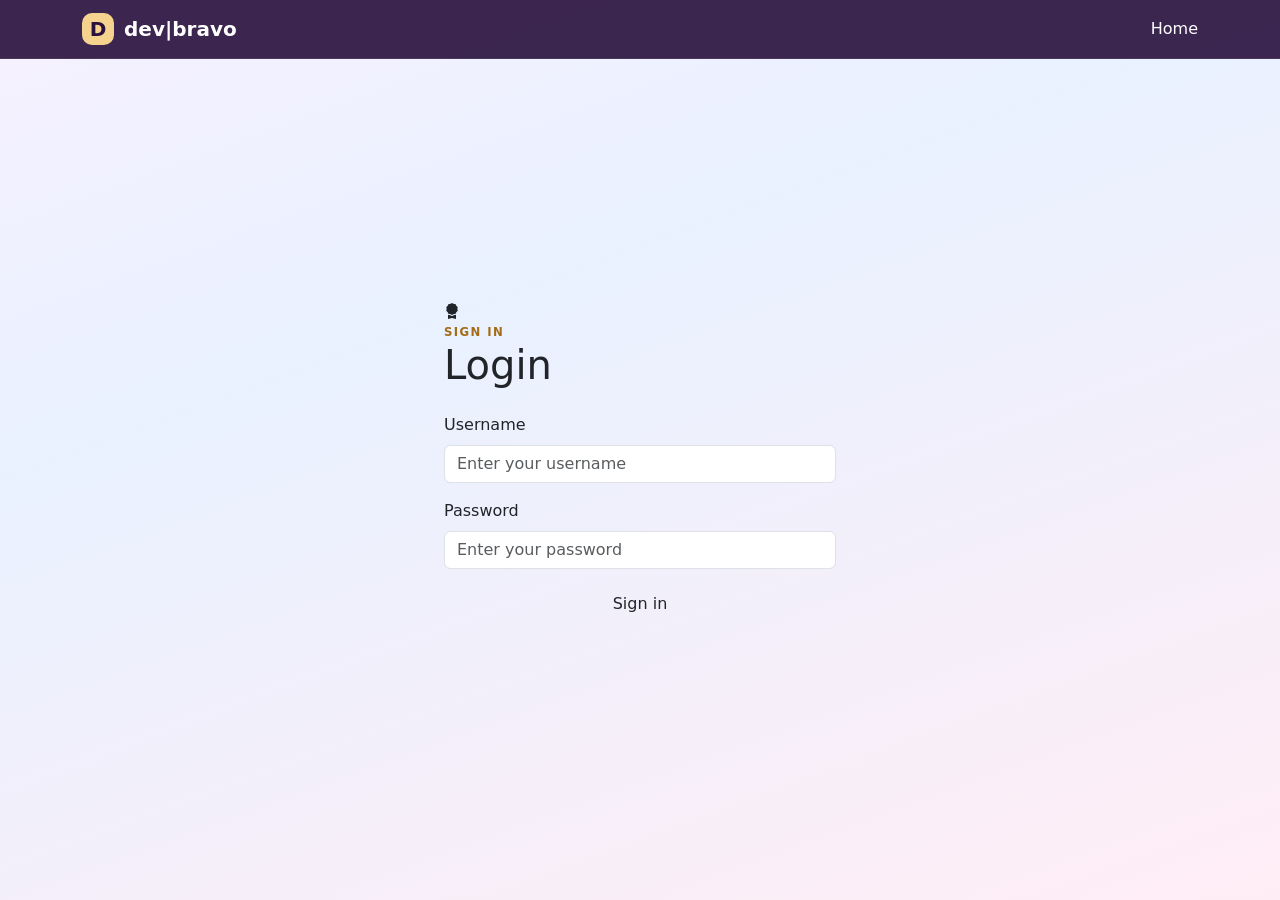
==== pages/campus.html @ 8e06c227 "Add files via upload" ====
<!doctype html>
<html lang="en">
<head>
  <meta charset="utf-8">
  <meta name="viewport" content="width=device-width, initial-scale=1">
  <title>Campus | dev|bravo</title>
  <link rel="stylesheet" href="https://cdn.jsdelivr.net/npm/bootstrap@5.3.8/dist/css/bootstrap.min.css">
  <link rel="stylesheet" href="https://cdn.jsdelivr.net/npm/bootstrap-icons@1.13.1/font/bootstrap-icons.min.css">
  <link rel="stylesheet" href="../assets/css/styles.css">
  <script src="../assets/js/app.js" defer></script>
</head>
<body class="page-body">
  <nav class="navbar navbar-dark site-nav">
    <div class="container-fluid px-4 px-md-5">
      <a class="navbar-brand fw-bold" href="../index.html"><span class="brand-mark">D</span> dev|bravo</a>
      <div class="d-flex align-items-center gap-3">
        <span class="account-label" id="account-label">Guest</span>
        <a class="nav-link text-white" id="sign-in-link" href="login.html">Sign in</a>
        <button class="btn btn-sm btn-outline-light" id="sign-out-button" type="button" hidden>Sign out</button>
      </div>
    </div>
  </nav>

  <main class="dashboard-page" hidden>
    <section class="dashboard-header">
      <div>
        <h1>Campus directory</h1>
        <p class="dashboard-intro" id="permission-note">Search and explore campus records.</p>
      </div>
      <img class="campus-map" src="img/ada-map.png" alt="University of North Alabama ADA accessibility map">
    </section>

    <section class="directory-section" aria-labelledby="directory-title">
      <div class="section-heading">
        <h2 id="directory-title">Campuses</h2>
        <span id="results-count" class="results-count" aria-live="polite">Loading records...</span>
      </div>
      <div class="directory-controls">
        <label class="search-control"><span class="visually-hidden">Search campuses</span><i class="bi bi-search" aria-hidden="true"></i><input id="campus-search" type="search" placeholder="Search name, city, or details"></label>
        <label><span class="visually-hidden">Filter by state</span><select id="state-filter" class="form-select"><option value="all">All states</option><option value="AL">Alabama</option><option value="TN">Tennessee</option><option value="MS">Mississippi</option></select></label>
        <label><span class="visually-hidden">Sort campuses</span><select id="sort-order" class="form-select"><option value="name-asc">Name: A to Z</option><option value="name-desc">Name: Z to A</option></select></label>
        <button class="btn btn-outline-secondary" id="clear-filters" type="button">Clear</button>
      </div>
      <div id="load-error" class="alert alert-warning" role="alert" hidden>Campus records could not be loaded. Open the project through a local web server to enable fetch().</div>
      <div id="campus-list" class="campus-list" aria-live="polite"></div>
      <p id="empty-state" class="empty-state" hidden>No campuses match these filters.</p>
    </section>

    <section id="campus-form-section" class="editor-section" aria-labelledby="form-heading" hidden>
      <div class="section-heading"><h2 id="form-heading">Add campus</h2></div>
      <form id="campus-form" class="campus-form">
        <input type="hidden" name="id">
        <div><label class="form-label" for="campus-name">Campus name</label><input class="form-control" id="campus-name" name="name" required maxlength="100"></div>
        <div><label class="form-label" for="campus-city">City</label><input class="form-control" id="campus-city" name="city" required maxlength="60"></div>
        <div><label class="form-label" for="campus-state">State</label><select class="form-select" id="campus-state" name="state" required><option value="AL">Alabama</option><option value="TN">Tennessee</option><option value="MS">Mississippi</option></select></div>
        <div><label class="form-label" for="campus-enrollment">Enrollment</label><input class="form-control" id="campus-enrollment" name="enrollment" type="number" min="1" max="1000000" required></div>
        <div><label class="form-label" for="campus-type">Institution type</label><select class="form-select" id="campus-type" name="type" required><option>Public university</option><option>Private university</option><option>Community college</option></select></div>
        <div class="form-wide"><label class="form-label" for="campus-description">Description</label><textarea class="form-control" id="campus-description" name="description" rows="3" required maxlength="280"></textarea></div>
        <div class="form-wide d-flex gap-2"><button class="btn btn-dark" type="submit">Save campus</button><button class="btn btn-outline-secondary" id="cancel-edit" type="button" hidden>Cancel edit</button></div>
      </form>
    </section>

    <section id="admin-dashboard" class="admin-section" aria-labelledby="admin-heading" hidden>
      <div class="section-heading"><h2 id="admin-heading">Application inspector</h2><span class="admin-badge"><i class="bi bi-shield-lock" aria-hidden="true"></i> Admin</span></div>
      <div class="admin-stats">
        <div><span>Test users</span><strong id="dashboard-user-count">0</strong></div>
        <div><span>Campus records</span><strong id="dashboard-record-count">0</strong></div>
        <div><span>Session keys</span><strong id="dashboard-storage-count">0</strong></div>
      </div>
      <div class="inspector-grid">
        <details open><summary>Users</summary><pre id="user-inspector"></pre></details>
        <details><summary>Records</summary><pre id="record-inspector"></pre></details>
        <details><summary>Session storage</summary><pre id="storage-inspector"></pre></details>
        <details><summary>Complete app state</summary><pre id="state-inspector"></pre></details>
      </div>
    </section>
  </main>
</body>
</html>
---- assets/css/styles.css ----
:root {
  --bg-1: #f7f1ff;
  --bg-2: #e9f1ff;
  --bg-3: #ffedf5;
  --glass: rgba(255,255,255,0.38);
  --glass-border: rgba(255,255,255,0.72);
  --gold: #f6d9a7;
  --pink: #f7bfd1;
  --lavender: #d8c8ff;
  --shadow: rgba(136, 110, 182, 0.24);
}

* {
  box-sizing: border-box;
}

html, body {
  margin: 0;
  min-height: 100%;
}

body {
  min-height: 100vh;
  display: flex;
  flex-direction: column;
  background: linear-gradient(160deg, var(--bg-1) 0%, var(--bg-2) 35%, var(--bg-3) 100%);
  overflow-x: hidden;
}

.scene {
  position: relative;
  width: min(72vmin, 430px);
  height: min(72vmin, 430px);
  display: grid;
  place-items: center;
  filter: drop-shadow(0 24px 40px var(--shadow));
}

.halo {
  position: absolute;
  width: 120%;
  height: 120%;
  border-radius: 50%;
  background: radial-gradient(circle, rgba(255,255,255,0.8), rgba(255,255,255,0.06) 58%, transparent 70%);
  animation: float 12s ease-in-out infinite alternate;
}

.glass {
  position: relative;
  width: 72%;
  height: 72%;
  display: grid;
  place-items: center;
  border-radius: 42% 58% 54% 46% / 48% 46% 54% 52%;
  background: linear-gradient(135deg, var(--glass), rgba(255,255,255,0.12));
  border: 1px solid var(--glass-border);
  backdrop-filter: blur(4px);
}

.glass::before,
.glass::after {
  content: "";
  position: absolute;
  border-radius: 50%;
  border: 1px solid rgba(255,255,255,0.52);
}

.glass::before {
  inset: 11%;
}

.glass::after {
  inset: 25%;
  border-color: rgba(255,255,255,0.3);
}

.sun {
  position: relative;
  width: 34%;
  height: 34%;
  border-radius: 50%;
  background: linear-gradient(180deg, #fffefb 0%, var(--gold) 32%, var(--pink) 100%);
  box-shadow: inset 0 0 18px rgba(255,255,255,0.9), 0 18px 30px rgba(190, 156, 226, 0.28);
  z-index: 1;
}

.ring {
  position: absolute;
  border-radius: 50%;
  border: 2px solid rgba(255,255,255,0.72);
}

.ring-one {
  width: 62%;
  height: 62%;
  transform: rotate(-18deg);
}

.ring-two {
  width: 82%;
  height: 82%;
  border-color: rgba(255,255,255,0.4);
  transform: rotate(14deg);
}

@keyframes float {
  0% {
    transform: translate(-12px, 18px) scale(0.94);
  }
  100% {
    transform: translate(16px, -20px) scale(1.06);
  }
}

@media (max-width: 520px) {
  .scene {
    width: min(78vw, 320px);
    height: min(78vw, 320px);
  }
}

.chill-home {
  background: linear-gradient(160deg, #f7f1ff 0%, #eaf2ff 40%, #feeaf3 100%);
}

.site-nav {
  width: 100%;
  background: rgba(41, 16, 61, 0.9);
  border-bottom: 1px solid rgba(255,255,255,0.08);
}

.site-nav .container-fluid {
  width: 100%;
  max-width: 100%;
  padding-left: 2rem;
  padding-right: 2rem;
}

.navbar-brand {
  display: inline-flex;
  align-items: center;
  gap: 10px;
}

.brand-mark {
  display: inline-grid;
  width: 32px;
  height: 32px;
  place-items: center;
  border-radius: 10px;
  background: #f5d28e;
  color: #29103d;
  font-weight: 800;
}

.site-nav .nav-link {
  color: rgba(255,255,255,0.8);
}

.site-nav .nav-link:hover,
.site-nav .nav-link:focus {
  color: #f5d28e;
}

.page-body {
  display: flex;
  flex-direction: column;
  min-height: 100vh;
  overflow-x: hidden;
}

.feature-page {
  flex: 1;
  display: grid;
  place-items: center;
  padding: 40px 20px 20px;
}

.feature-card {
  width: min(100%, 980px);
  padding: 28px;
  border-radius: 28px;
  background: rgba(255,255,255,0.42);
  border: 1px solid rgba(255,255,255,0.7);
  box-shadow: 0 18px 40px rgba(91, 74, 124, 0.15);
  display: flex;
  align-items: center;
  justify-content: center;
  gap: 32px;
  backdrop-filter: blur(6px);
}

.feature-copy {
  flex: 1;
  text-align: left;
}

.feature-copy h1 {
  margin: 16px 0 12px;
  font-size: clamp(2.1rem, 4vw, 4rem);
  line-height: 1;
  color: #29103d;
  font-weight: 800;
}

.feature-copy p {
  margin: 0 0 18px;
  color: #564e5d;
  font-size: 1.05rem;
}

.feature-image {
  flex: 0 0 38%;
  display: flex;
  justify-content: center;
}

.feature-image img {
  width: min(100%, 420px);
  height: 360px;
  object-fit: cover;
  border-radius: 20px;
  box-shadow: 0 18px 30px rgba(41,16,61,0.14);
}

.simple-hero {
  min-height: calc(100vh - 72px);
  display: grid;
  place-items: center;
  padding: 40px 20px 20px;
}

.welcome-card {
  width: min(100%, 760px);
  padding: 42px 28px;
  border-radius: 28px;
  background: rgba(255,255,255,0.38);
  border: 1px solid rgba(255,255,255,0.7);
  box-shadow: 0 18px 40px rgba(91, 74, 124, 0.15);
  display: flex;
  align-items: center;
  justify-content: center;
  gap: 28px;
  backdrop-filter: blur(6px);
}

.site-footer {
  padding: 18px 0 26px;
  color: #29103d;
}

.site-footer .container {
  gap: 8px;
}

.footer-links {
  display: flex;
  gap: 16px;
  flex-wrap: wrap;
}

.footer-links a {
  color: #29103d;
  text-decoration: none;
  font-weight: 600;
}

.footer-links a:hover,
.footer-links a:focus {
  color: #4b1d6b;
  text-decoration: underline;
}

.welcome-copy {
  flex: 1;
  text-align: left;
}

.hero-badge {
  display: inline-block;
  padding: 8px 12px;
  border-radius: 999px;
  background: rgba(255,255,255,0.55);
  color: #4b1d6b;
  font-size: .72rem;
  font-weight: 700;
  letter-spacing: .12em;
  text-transform: uppercase;
}

.welcome-copy h1 {
  margin: 20px 0 8px;
  font-size: clamp(2.5rem, 6vw, 4.5rem);
  line-height: 1;
  font-weight: 800;
  color: #29103d;
}

.welcome-copy p {
  margin: 0 0 24px;
  color: #564e5d;
  font-size: 1.1rem;
}

.lion-wrap {
  flex: 0 0 220px;
  display: flex;
  justify-content: center;
}

.lion-wrap img {
  width: 180px;
  height: 240px;
  object-fit: contain;
  border-radius: 18px;
  box-shadow: 0 18px 30px rgba(41,16,61,0.14);
}

.btn-gold {
  background: #f5d28e;
  border-color: #f5d28e;
  color: #29103d;
  font-weight: 700;
}

.btn-gold:hover,
.btn-gold:focus {
  background: #f9dc9d;
  border-color: #f9dc9d;
  color: #29103d;
}

.btn-outline-light {
  border-color: rgba(255,255,255,0.6);
  color: #29103d;
}

.btn-outline-light:hover,
.btn-outline-light:focus {
  background: rgba(255,255,255,0.3);
  border-color: rgba(255,255,255,0.8);
  color: #29103d;
}

.auth-main {
  flex: 1;
  display: flex;
  align-items: center;
  justify-content: center;
  padding-top: 2rem;
  padding-bottom: 2rem;
}

.simple-auth .auth-card {
  width: min(100%, 440px);
  padding: 32px 24px;
  margin: auto;
}

.simple-auth .auth-card h1 {
  margin-bottom: 20px;
}

.success-card {
  text-align: center;
}

@media (max-width: 768px) {
  .welcome-card,
  .feature-card {
    flex-direction: column;
    text-align: center;
    padding: 32px 22px;
  }

  .welcome-copy,
  .feature-copy {
    text-align: center;
  }

  .feature-image {
    flex-basis: auto;
    width: 100%;
  }

  .lion-wrap {
    flex-basis: auto;
  }
}

@media (max-width: 576px) {
  .welcome-card {
    padding: 28px 18px;
  }
}

[hidden] {
  display: none !important;
}

.dashboard-page {
  width: min(960px, calc(100% - 40px));
  margin: 0 auto;
  padding: 32px 0 48px;
  flex: 1;
}

.dashboard-header,
.section-heading {
  display: flex;
  align-items: end;
  justify-content: space-between;
  gap: 20px;
}

.dashboard-header {
  align-items: center;
  padding: 0 0 20px;
  border-bottom: 1px solid rgba(30, 55, 42, .2);
}

.dashboard-header h1,
.section-heading h2 {
  color: #18392c;
  font-weight: 800;
}

.dashboard-header h1 {
  margin: 0 0 8px;
  font-size: 2.25rem;
}

.dashboard-intro {
  max-width: 640px;
  margin: 0;
  color: #52635a;
}

.campus-map {
  display: block;
  width: min(320px, 42%);
  height: auto;
}

.eyebrow {
  margin: 0;
  color: #a26d16;
  font-size: .73rem;
  font-weight: 800;
  letter-spacing: .12em;
}

.account-label {
  color: #f5d28e;
  font-size: .9rem;
}

.directory-section,
.editor-section,
.admin-section {
  padding: 24px 0;
  border-bottom: 1px solid rgba(30, 55, 42, .2);
}

.section-heading {
  margin-bottom: 20px;
}

.section-heading h2 {
  margin: 0;
  font-size: 1.35rem;
}

.results-count {
  color: #52635a;
  font-size: .9rem;
}

.directory-controls {
  display: grid;
  grid-template-columns: minmax(200px, 1fr) 180px 180px auto;
  gap: 10px;
  margin-bottom: 14px;
}

.search-control {
  display: flex;
  align-items: center;
  gap: 10px;
  min-width: 0;
  padding: 0 12px;
  border: 1px solid #cbd4ce;
  border-radius: 6px;
  background: #fff;
  color: #66756c;
}

.search-control input {
  width: 100%;
  min-width: 0;
  height: 40px;
  border: 0;
  outline: 0;
  background: transparent;
}

.directory-controls .form-select,
.directory-controls .btn {
  min-height: 42px;
}

.campus-list {
  border-top: 1px solid #cbd4ce;
}

.campus-row {
  display: flex;
  align-items: center;
  justify-content: space-between;
  gap: 24px;
  padding: 16px 4px;
  border-bottom: 1px solid #cbd4ce;
}

.campus-main {
  min-width: 0;
}

.campus-heading {
  display: flex;
  align-items: baseline;
  flex-wrap: wrap;
  gap: 10px;
}

.campus-heading h3 {
  margin: 0;
  color: #18392c;
  font-size: 1.08rem;
  font-weight: 750;
}

.campus-type {
  color: #65756b;
  font-size: .8rem;
}

.campus-main p {
  max-width: 740px;
  margin: 7px 0 8px;
  color: #52635a;
}

.campus-meta {
  display: flex;
  flex-wrap: wrap;
  gap: 16px;
  color: #68776e;
  font-size: .82rem;
}

.campus-actions {
  display: flex;
  flex: 0 0 auto;
  gap: 8px;
}

.campus-actions .btn {
  display: inline-flex;
  align-items: center;
  gap: 6px;
}

.empty-state {
  padding: 30px 0;
  color: #52635a;
  text-align: center;
}

.campus-form {
  display: grid;
  grid-template-columns: repeat(3, minmax(0, 1fr));
  gap: 16px;
}

.form-wide {
  grid-column: 1 / -1;
}

.form-feedback {
  min-height: 1.5em;
  margin: 12px 0 0;
  color: #9c2c2c;
}

.admin-badge {
  display: inline-flex;
  align-items: center;
  gap: 7px;
  color: #236044;
  font-weight: 700;
}

.admin-stats {
  display: grid;
  grid-template-columns: repeat(3, minmax(0, 1fr));
  border: 1px solid #cbd4ce;
  border-radius: 6px;
  background: rgba(255,255,255,.55);
}

.admin-stats div {
  display: flex;
  align-items: center;
  justify-content: space-between;
  gap: 12px;
  padding: 14px 18px;
}

.admin-stats div + div {
  border-left: 1px solid #cbd4ce;
}

.admin-stats span {
  color: #52635a;
  font-size: .88rem;
}

.admin-stats strong {
  color: #18392c;
  font-size: 1.25rem;
}

.inspector-grid {
  display: grid;
  grid-template-columns: repeat(2, minmax(0, 1fr));
  gap: 10px;
  margin-top: 14px;
}

.inspector-grid details {
  min-width: 0;
  border: 1px solid #cbd4ce;
  border-radius: 6px;
  background: rgba(255,255,255,.55);
}

.inspector-grid summary {
  padding: 12px 14px;
  color: #18392c;
  cursor: pointer;
  font-weight: 650;
}

.inspector-grid pre {
  max-height: 280px;
  overflow: auto;
  margin: 0;
  padding: 0 14px 14px;
  color: #394b40;
  font-size: .78rem;
  white-space: pre-wrap;
  overflow-wrap: anywhere;
}

@media (max-width: 760px) {
  .directory-controls {
    grid-template-columns: 1fr 1fr;
  }

  .directory-controls .search-control {
    grid-column: 1 / -1;
  }

  .campus-form {
    grid-template-columns: repeat(2, minmax(0, 1fr));
  }

  .campus-row {
    align-items: flex-start;
  }
}

@media (max-width: 520px) {
  .dashboard-page {
    width: min(100% - 28px, 1120px);
    padding-top: 28px;
  }

  .dashboard-header {
    align-items: flex-start;
    flex-direction: column;
  }

  .campus-map {
    width: min(100%, 360px);
  }

  .directory-controls,
  .campus-form,
  .inspector-grid {
    grid-template-columns: 1fr;
  }

  .directory-controls .search-control,
  .form-wide {
    grid-column: auto;
  }

  .campus-row {
    flex-direction: column;
    gap: 14px;
  }

  .campus-actions {
    width: 100%;
  }

  .admin-stats {
    grid-template-columns: 1fr;
  }

  .admin-stats div + div {
    border-top: 1px solid #cbd4ce;
    border-left: 0;
  }
}
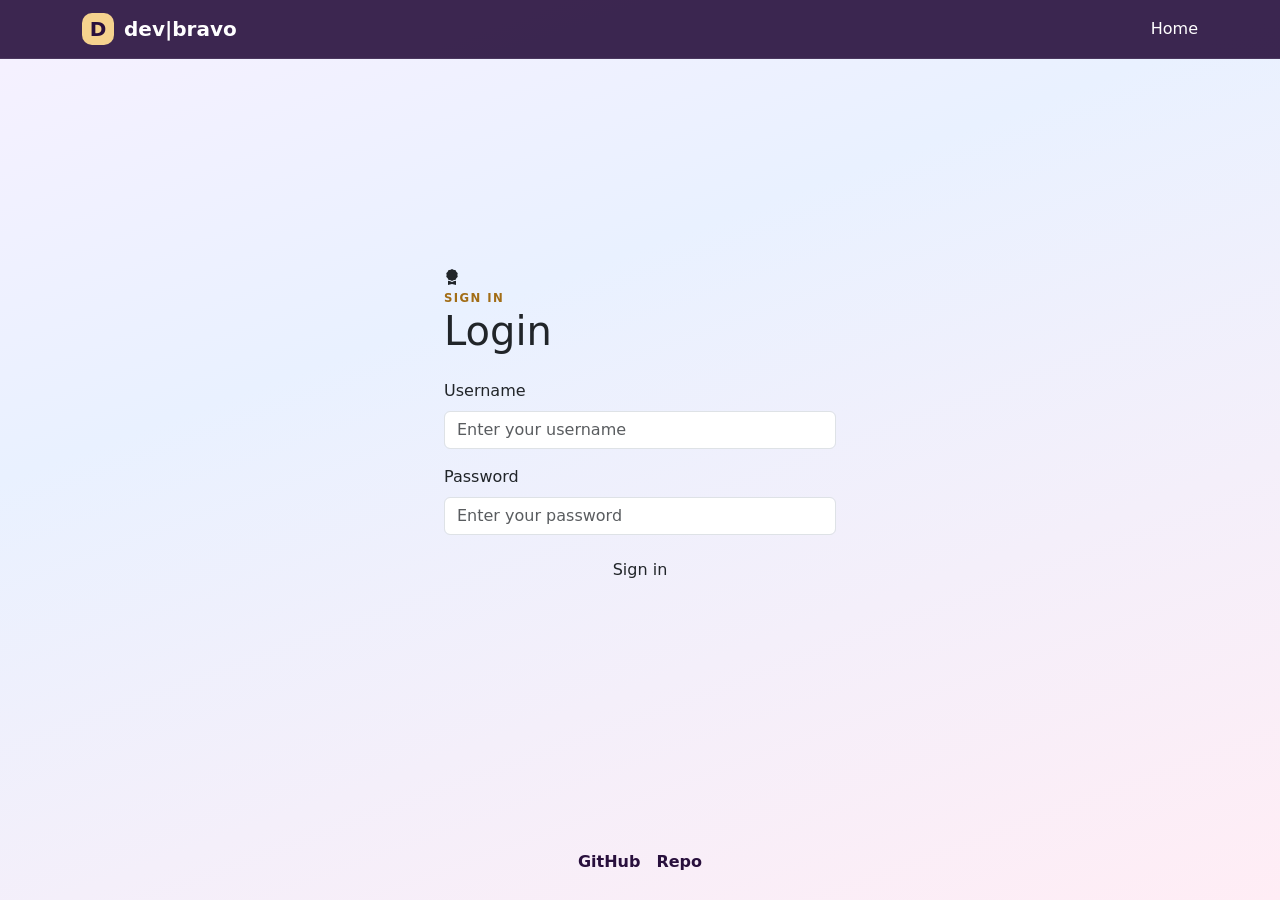
==== commit cb9364bd: "Add files via upload" ====
--- a/pages/campus.html
+++ b/pages/campus.html
@@ -75,5 +75,13 @@
       </div>
     </section>
   </main>
+  <footer class="site-footer">
+    <div class="container d-flex justify-content-center">
+      <div class="footer-links">
+        <a href="https://github.com/jacobej15/dev-delta.git" target="_blank" rel="noopener noreferrer">GitHub</a>
+        <a href="https://jacobej15.github.io/dev-delta/" target="_blank" rel="noopener noreferrer">Repo</a>
+      </div>
+    </div>
+  </footer>
 </body>
 </html>
